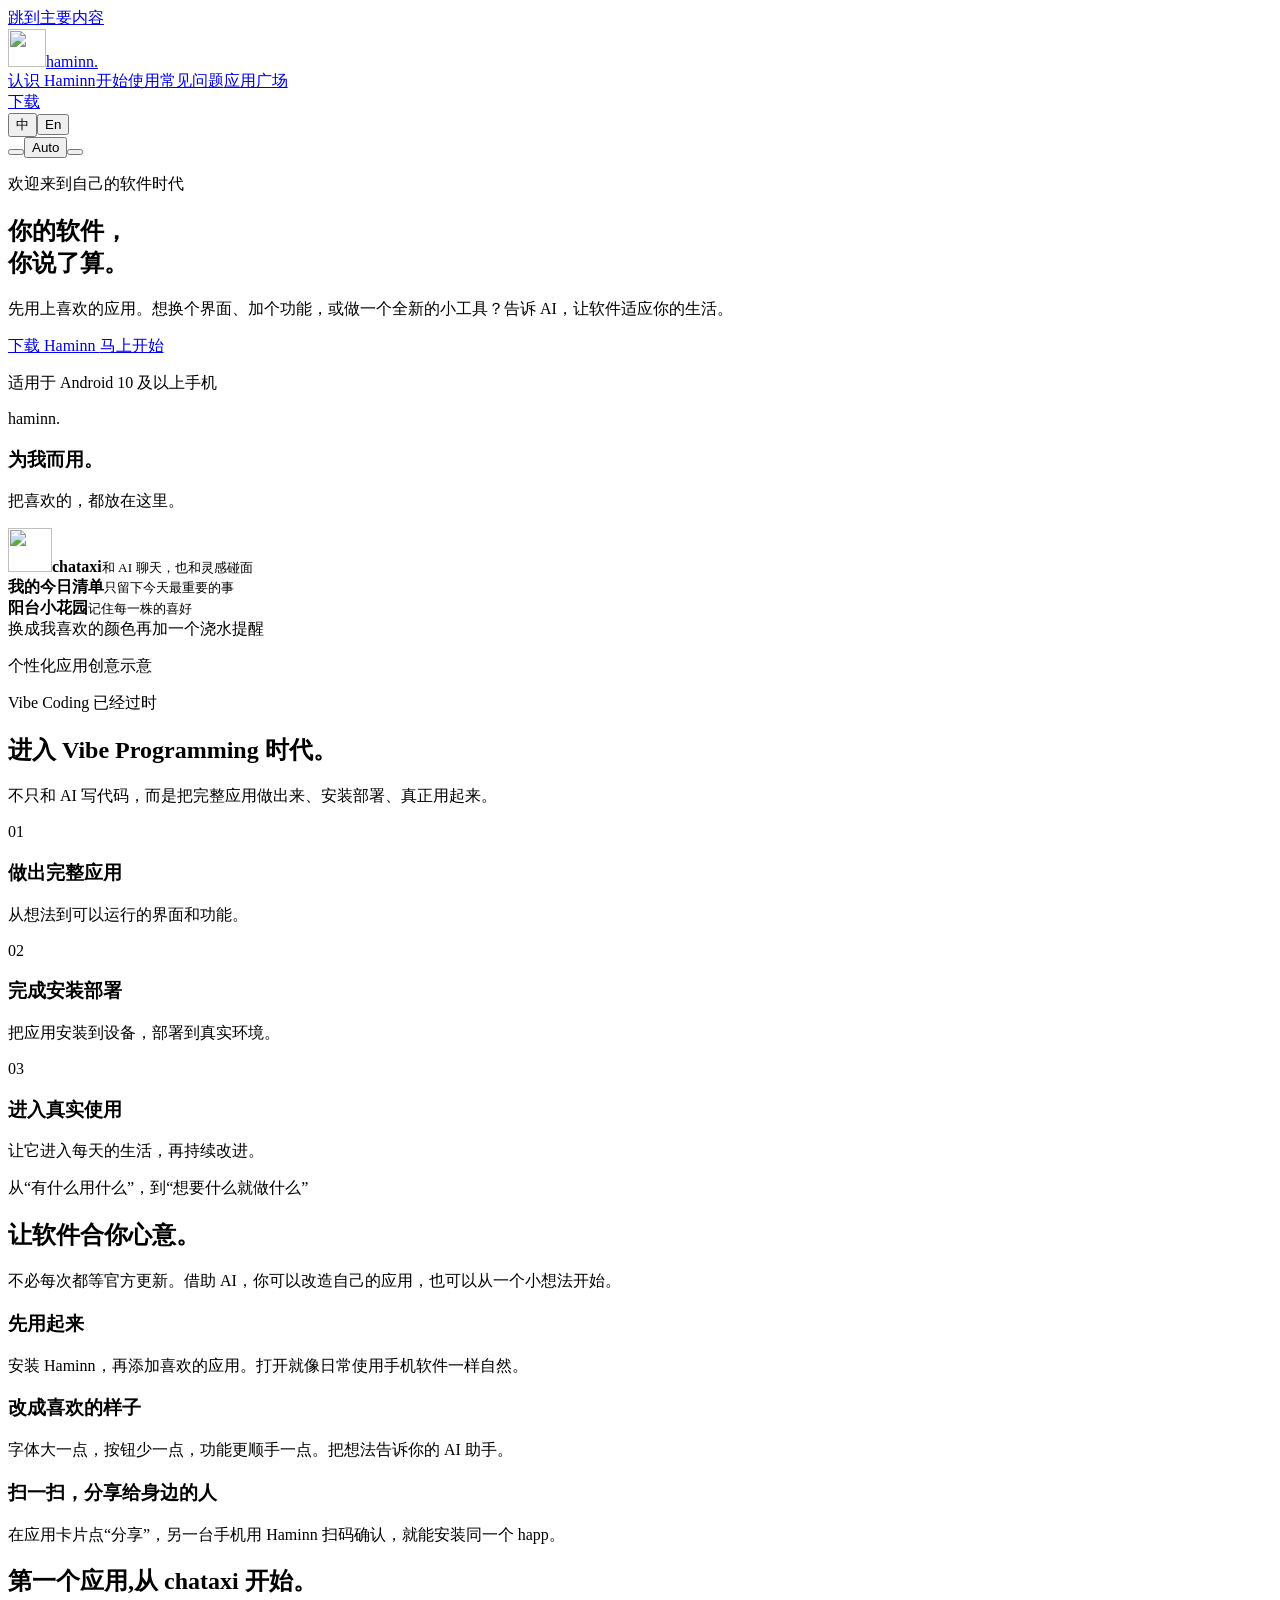
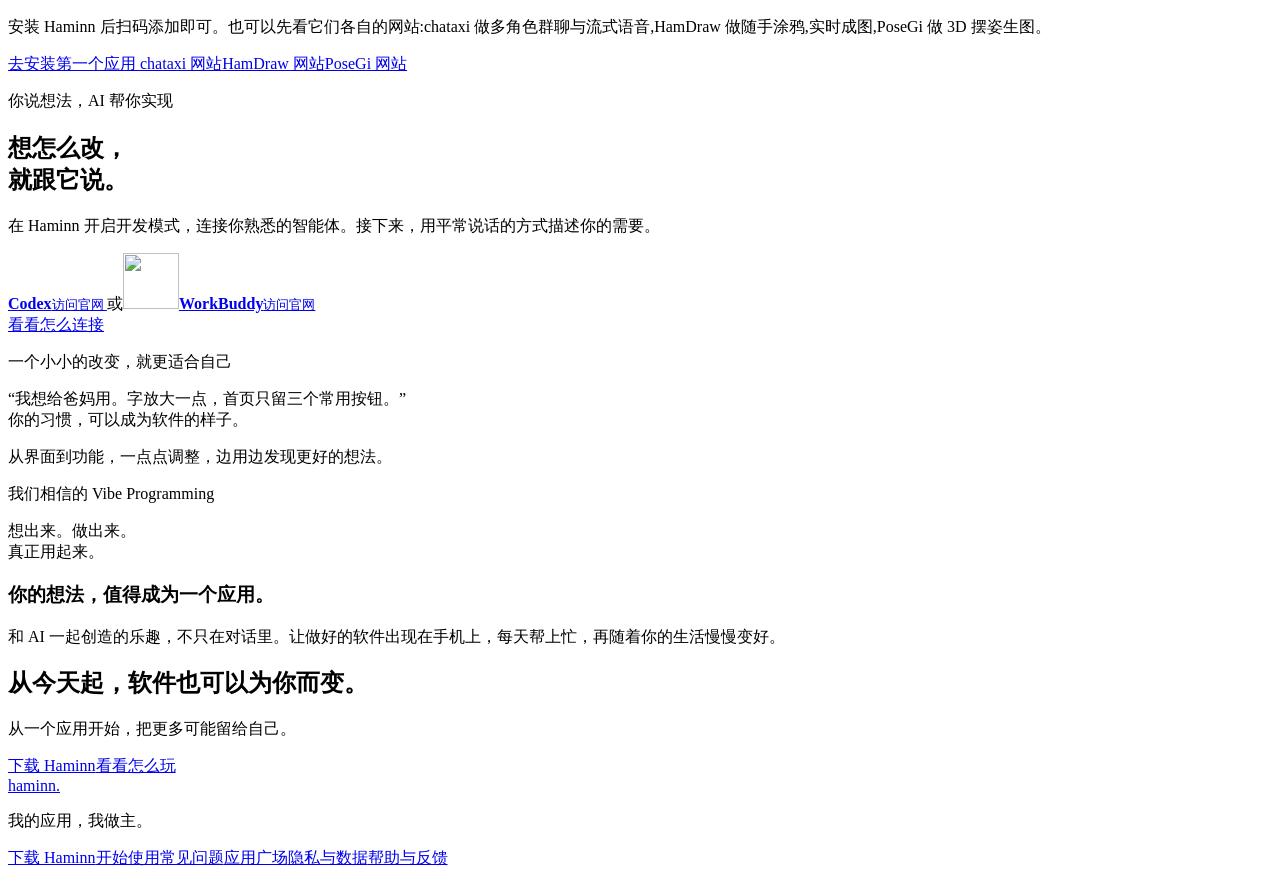
==== public/index.html @ 7e66d482 "Init: HaminnWeb 命名下的全新起点 本仓库由 hermitweb 改名而来（hermit -> haminn，HermitWeb -> HaminnWeb，HermitUI -> Ham" ====
<!doctype html>
<html lang="zh-CN"><head>
<meta charset="utf-8"><meta name="viewport" content="width=device-width, initial-scale=1, viewport-fit=cover">
<meta name="color-scheme" content="light dark"><meta name="description" content="安装、定制并分享喜欢的应用。Haminn 让每个人都能拥有适合自己的手机软件。">
<title>你的软件，你说了算 · Haminn</title>
<link rel="icon" href="/assets/site/haminn-icon-192.png?v=20260926b" type="image/png">
<link rel="apple-touch-icon" href="/assets/site/haminn-icon-192.png?v=20260926b">
<script src="/assets/site/site.js?v=20260926c"></script>
<link rel="stylesheet" href="/assets/vendor/fontawesome/css/all.min.css">
<link rel="stylesheet" href="/assets/site/site.css?v=20260926c">
</head><body>
<a class="skip" href="#main">跳到主要内容</a>
<header class="site-header">
<a class="brand" href="/" aria-label="haminn 首页"><span class="brand-mark logo-mark"><img src="/assets/site/haminn-icon.webp" alt="" width="38" height="38"></span>haminn<span class="brand-dot">.</span></a>
<nav aria-label="网站导航"><a href="/" aria-current="page">认识 Haminn</a><a href="/pages/guide.html">开始使用</a><a href="/pages/faq.html">常见问题</a><a href="/pages/happs.html">应用广场</a></nav>
<div class="header-tools"><a class="button small" href="/pages/download.html">下载 <i class="fa-solid fa-download" aria-hidden="true"></i></a><a class="github-link" href="https://github.com/zhyuzh3d/haminnapp" aria-label="GitHub 仓库" title="GitHub 仓库"><i class="fa-brands fa-github" aria-hidden="true"></i></a><div class="language-switch" id="siteLanguage" role="group" aria-label="选择语言"><button type="button" data-language-choice="zh" aria-pressed="false">中</button><button type="button" data-language-choice="en" aria-pressed="false">En</button></div><div class="theme-switch" id="siteTheme" role="group" aria-label="选择明暗主题"><button type="button" data-theme-choice="dark" aria-pressed="false" aria-label="深色主题"><i class="fa-regular fa-moon" aria-hidden="true"></i></button><button type="button" data-theme-choice="system" aria-pressed="true" aria-label="跟随系统">Auto</button><button type="button" data-theme-choice="light" aria-pressed="false" aria-label="浅色主题"><i class="fa-regular fa-sun" aria-hidden="true"></i></button></div></div>
</header>
<main id="main">
<section class="hero wrap">
<div><p class="eyebrow">欢迎来到自己的软件时代</p><h1>你的软件，<br><span>你说了算。</span></h1><p class="lead">先用上喜欢的应用。想换个界面、加个功能，或做一个全新的小工具？告诉 AI，让软件适应你的生活。</p><div class="button-row"><a class="button" href="/pages/download.html">下载 Haminn <i class="fa-solid fa-arrow-down" aria-hidden="true"></i></a><a class="button blue" href="/pages/guide.html">马上开始 <i class="fa-solid fa-arrow-right" aria-hidden="true"></i></a></div><p class="fine">适用于 Android 10 及以上手机</p></div>
<div class="hero-art"><div class="phone"><div class="phone-top"><span class="brand">haminn<span class="brand-dot">.</span></span><i class="fa-solid fa-sun" aria-hidden="true"></i></div><h3>为我而用。</h3><p class="phone-sub">把喜欢的，都放在这里。</p><div class="app-tile"><img src="/assets/site/chataxi.webp" alt="" width="44" height="44"><span><strong>chataxi</strong><small>和 AI 聊天，也和灵感碰面</small></span></div><div class="app-tile"><span class="tile-icon color-blue"><i class="fa-solid fa-list-check" aria-hidden="true"></i></span><span><strong>我的今日清单</strong><small>只留下今天最重要的事</small></span></div><div class="app-tile"><span class="tile-icon color-violet"><i class="fa-solid fa-seedling" aria-hidden="true"></i></span><span><strong>阳台小花园</strong><small>记住每一株的喜好</small></span></div><div class="phone-bottom" aria-hidden="true"><i class="fa-solid fa-heart"></i><i class="fa-solid fa-table-cells-large"></i><i class="fa-solid fa-wand-magic-sparkles"></i><i class="fa-solid fa-gear"></i></div></div><span class="float-note first"><i class="fa-solid fa-palette" aria-hidden="true"></i>换成我喜欢的颜色</span><span class="float-note second"><i class="fa-solid fa-wand-magic-sparkles" aria-hidden="true"></i>再加一个浇水提醒</span><p class="art-caption">个性化应用创意示意</p></div>
</section>
<section class="wrap vibe-shift" aria-label="从 Vibe Coding 到 Vibe Programming"><div class="vibe-shift-copy"><p class="eyebrow">Vibe Coding 已经过时</p><h2>进入 <strong>Vibe Programming</strong> 时代。</h2><p class="lead">不只和 AI 写代码，而是把完整应用做出来、安装部署、真正用起来。</p></div><div class="vibe-programming-list"><article><span>01</span><div><h3>做出完整应用</h3><p>从想法到可以运行的界面和功能。</p></div></article><article><span>02</span><div><h3>完成安装部署</h3><p>把应用安装到设备，部署到真实环境。</p></div></article><article><span>03</span><div><h3>进入真实使用</h3><p>让它进入每天的生活，再持续改进。</p></div></article></div></section>
<section class="wrap section"><div class="section-head"><p class="eyebrow">从“有什么用什么”，到“想要什么就做什么”</p><h2>让软件合你心意。</h2><p>不必每次都等官方更新。借助 AI，你可以改造自己的应用，也可以从一个小想法开始。</p></div><div class="value-grid">
<article class="card"><span class="big-icon color-blue"><i class="fa-solid fa-mobile-screen-button" aria-hidden="true"></i></span><h3>先用起来</h3><p>安装 Haminn，再添加喜欢的应用。打开就像日常使用手机软件一样自然。</p></article>
<article class="card"><span class="big-icon color-violet"><i class="fa-solid fa-sliders" aria-hidden="true"></i></span><h3>改成喜欢的样子</h3><p>字体大一点，按钮少一点，功能更顺手一点。把想法告诉你的 AI 助手。</p></article>
<article class="card"><span class="big-icon color-orange"><i class="fa-solid fa-share-nodes" aria-hidden="true"></i></span><h3>扫一扫，分享给身边的人</h3><p>在应用卡片点“分享”，另一台手机用 Haminn 扫码确认，就能安装同一个 happ。</p></article>
</div></section>
<section class="wrap start-band"><div><h2>第一个应用,从 chataxi 开始。</h2><p>安装 Haminn 后扫码添加即可。也可以先看它们各自的网站:chataxi 做多角色群聊与流式语音,HamDraw 做随手涂鸦,实时成图,PoseGi 做 3D 摆姿生图。</p></div><div class="button-row"><a class="button blue" href="/pages/guide.html#chataxi">去安装第一个应用 <i class="fa-solid fa-arrow-right" aria-hidden="true"></i></a><a class="button secondary" href="https://chataxi.airen.life/">chataxi 网站</a><a class="button secondary" href="https://hamdraw.airen.life/">HamDraw 网站</a><a class="button secondary" href="https://posegi.airen.life/">PoseGi 网站</a></div></section>
<section class="wrap section split"><div><p class="eyebrow">你说想法，AI 帮你实现</p><h2>想怎么改，<br>就跟它说。</h2><p>在 Haminn 开启开发模式，连接你熟悉的智能体。接下来，用平常说话的方式描述你的需要。</p><div class="agent-links"><a class="agent-link" href="https://openai.com/codex/"><span class="agent-mark"><i class="fa-brands fa-openai" aria-hidden="true"></i></span><span><strong>Codex</strong><small>访问官网 <i class="fa-solid fa-arrow-up-right-from-square" aria-hidden="true"></i></small></span></a><span class="agent-or">或</span><a class="agent-link" href="https://www.workbuddy.cn/"><img src="/assets/site/workbuddy.png" alt="" width="56" height="56" loading="lazy"><span><strong>WorkBuddy</strong><small>访问官网 <i class="fa-solid fa-arrow-up-right-from-square" aria-hidden="true"></i></small></span></a></div><a class="link" href="/pages/guide.html#customize">看看怎么连接 <i class="fa-solid fa-arrow-right" aria-hidden="true"></i></a></div><div class="conversation"><p class="label">一个小小的改变，就更适合自己</p><div class="bubble you">“我想给爸妈用。字放大一点，首页只留三个常用按钮。”</div><div class="bubble idea">你的习惯，可以成为软件的样子。</div><p class="fine">从界面到功能，一点点调整，边用边发现更好的想法。</p></div></section>
<section class="vibe-panel"><div class="wrap split"><div><p class="eyebrow">我们相信的 Vibe Programming</p><div class="vibe-word">想出来。做出来。<br>真正用起来。</div></div><div><h3>你的想法，值得成为一个应用。</h3><p>和 AI 一起创造的乐趣，不只在对话里。让做好的软件出现在手机上，每天帮上忙，再随着你的生活慢慢变好。</p></div></div></section>
<section class="wrap final-cta"><h2>从今天起，软件也可以为你而变。</h2><p>从一个应用开始，把更多可能留给自己。</p><div class="button-row"><a class="button" href="/pages/download.html">下载 Haminn</a><a class="button violet" href="/pages/guide.html">看看怎么玩</a></div></section></main>
<footer class="site-footer"><div><a class="brand" href="/">haminn<span class="brand-dot">.</span></a><p>我的应用，我做主。</p></div><nav aria-label="页脚导航"><a href="/pages/download.html">下载 Haminn</a><a href="/pages/guide.html">开始使用</a><a href="/pages/faq.html">常见问题</a><a href="/pages/happs.html">应用广场</a><a href="/pages/privacy.html">隐私与数据</a><a href="/pages/donate.html">帮助与反馈</a></nav></footer>
</body></html>
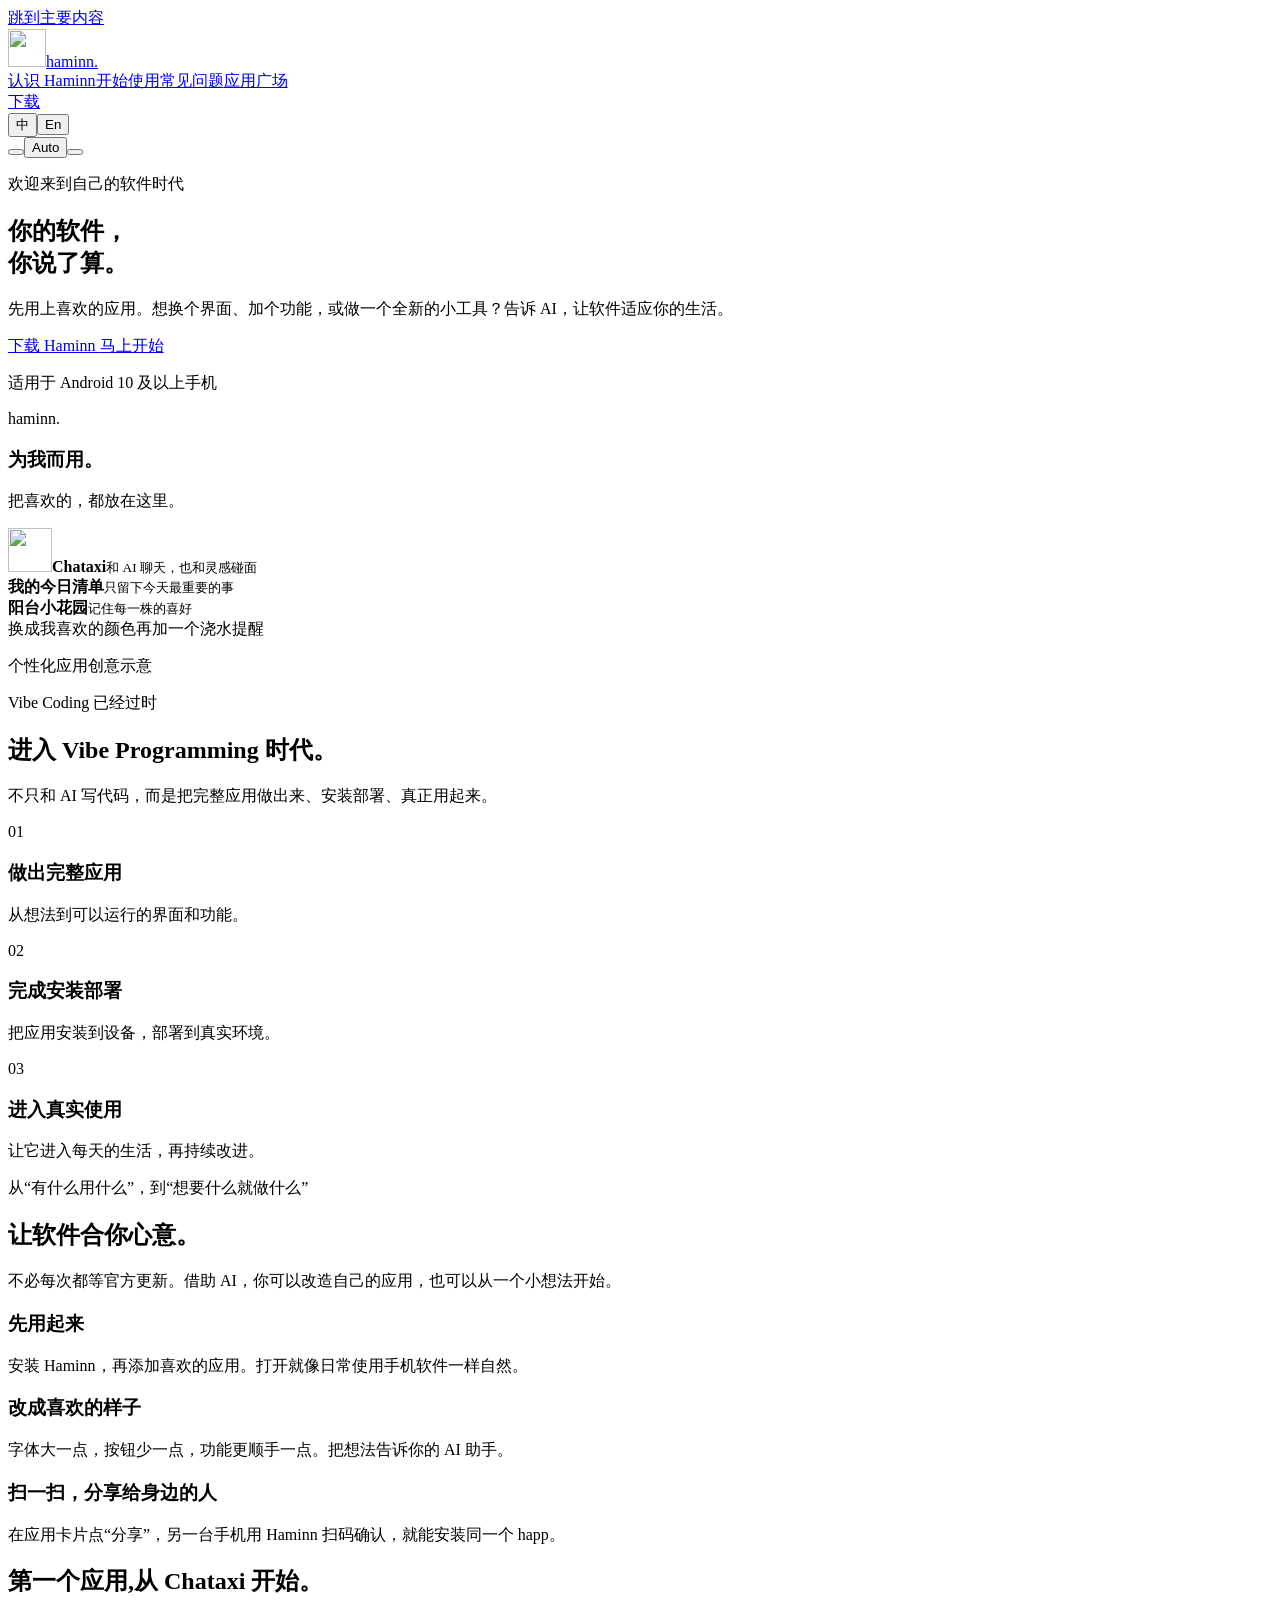
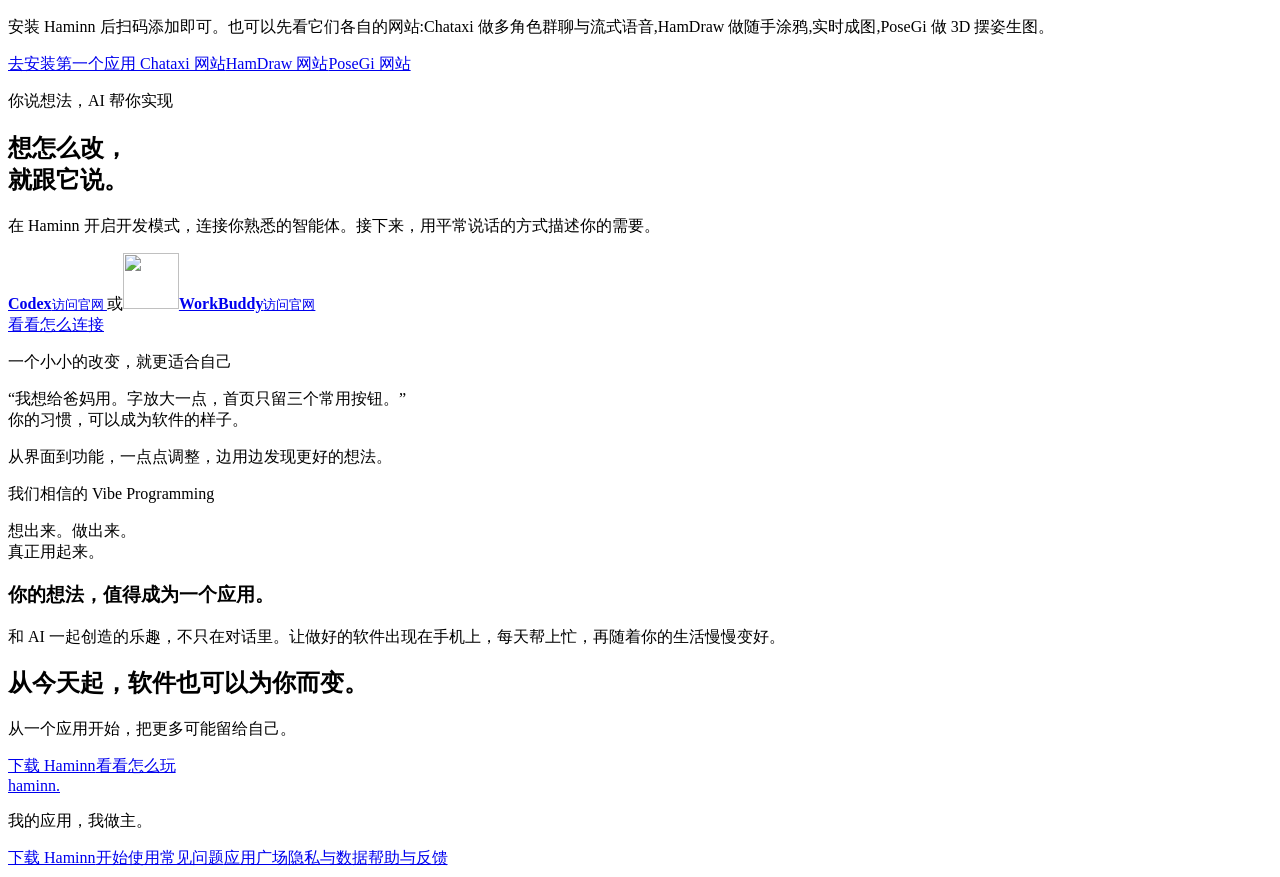
==== commit e47cc2f4: "HaminnWeb：全站文案把 chataxi 统一为首字母大写 Chataxi - 网页、导航、卡片、简介与 site.js 词条里的产品名改为 Chataxi；网址、DOM id 与锚点保持小写 " ====
--- a/public/index.html
+++ b/public/index.html
@@ -5,9 +5,9 @@
 <title>你的软件，你说了算 · Haminn</title>
 <link rel="icon" href="/assets/site/haminn-icon-192.png?v=20260926b" type="image/png">
 <link rel="apple-touch-icon" href="/assets/site/haminn-icon-192.png?v=20260926b">
-<script src="/assets/site/site.js?v=20260926c"></script>
+<script src="/assets/site/site.js?v=20260929a"></script>
 <link rel="stylesheet" href="/assets/vendor/fontawesome/css/all.min.css">
-<link rel="stylesheet" href="/assets/site/site.css?v=20260926c">
+<link rel="stylesheet" href="/assets/site/site.css?v=20260929a">
 </head><body>
 <a class="skip" href="#main">跳到主要内容</a>
 <header class="site-header">
@@ -18,7 +18,7 @@
 <main id="main">
 <section class="hero wrap">
 <div><p class="eyebrow">欢迎来到自己的软件时代</p><h1>你的软件，<br><span>你说了算。</span></h1><p class="lead">先用上喜欢的应用。想换个界面、加个功能，或做一个全新的小工具？告诉 AI，让软件适应你的生活。</p><div class="button-row"><a class="button" href="/pages/download.html">下载 Haminn <i class="fa-solid fa-arrow-down" aria-hidden="true"></i></a><a class="button blue" href="/pages/guide.html">马上开始 <i class="fa-solid fa-arrow-right" aria-hidden="true"></i></a></div><p class="fine">适用于 Android 10 及以上手机</p></div>
-<div class="hero-art"><div class="phone"><div class="phone-top"><span class="brand">haminn<span class="brand-dot">.</span></span><i class="fa-solid fa-sun" aria-hidden="true"></i></div><h3>为我而用。</h3><p class="phone-sub">把喜欢的，都放在这里。</p><div class="app-tile"><img src="/assets/site/chataxi.webp" alt="" width="44" height="44"><span><strong>chataxi</strong><small>和 AI 聊天，也和灵感碰面</small></span></div><div class="app-tile"><span class="tile-icon color-blue"><i class="fa-solid fa-list-check" aria-hidden="true"></i></span><span><strong>我的今日清单</strong><small>只留下今天最重要的事</small></span></div><div class="app-tile"><span class="tile-icon color-violet"><i class="fa-solid fa-seedling" aria-hidden="true"></i></span><span><strong>阳台小花园</strong><small>记住每一株的喜好</small></span></div><div class="phone-bottom" aria-hidden="true"><i class="fa-solid fa-heart"></i><i class="fa-solid fa-table-cells-large"></i><i class="fa-solid fa-wand-magic-sparkles"></i><i class="fa-solid fa-gear"></i></div></div><span class="float-note first"><i class="fa-solid fa-palette" aria-hidden="true"></i>换成我喜欢的颜色</span><span class="float-note second"><i class="fa-solid fa-wand-magic-sparkles" aria-hidden="true"></i>再加一个浇水提醒</span><p class="art-caption">个性化应用创意示意</p></div>
+<div class="hero-art"><div class="phone"><div class="phone-top"><span class="brand">haminn<span class="brand-dot">.</span></span><i class="fa-solid fa-sun" aria-hidden="true"></i></div><h3>为我而用。</h3><p class="phone-sub">把喜欢的，都放在这里。</p><div class="app-tile"><img src="/assets/site/chataxi.webp" alt="" width="44" height="44"><span><strong>Chataxi</strong><small>和 AI 聊天，也和灵感碰面</small></span></div><div class="app-tile"><span class="tile-icon color-blue"><i class="fa-solid fa-list-check" aria-hidden="true"></i></span><span><strong>我的今日清单</strong><small>只留下今天最重要的事</small></span></div><div class="app-tile"><span class="tile-icon color-violet"><i class="fa-solid fa-seedling" aria-hidden="true"></i></span><span><strong>阳台小花园</strong><small>记住每一株的喜好</small></span></div><div class="phone-bottom" aria-hidden="true"><i class="fa-solid fa-heart"></i><i class="fa-solid fa-table-cells-large"></i><i class="fa-solid fa-wand-magic-sparkles"></i><i class="fa-solid fa-gear"></i></div></div><span class="float-note first"><i class="fa-solid fa-palette" aria-hidden="true"></i>换成我喜欢的颜色</span><span class="float-note second"><i class="fa-solid fa-wand-magic-sparkles" aria-hidden="true"></i>再加一个浇水提醒</span><p class="art-caption">个性化应用创意示意</p></div>
 </section>
 <section class="wrap vibe-shift" aria-label="从 Vibe Coding 到 Vibe Programming"><div class="vibe-shift-copy"><p class="eyebrow">Vibe Coding 已经过时</p><h2>进入 <strong>Vibe Programming</strong> 时代。</h2><p class="lead">不只和 AI 写代码，而是把完整应用做出来、安装部署、真正用起来。</p></div><div class="vibe-programming-list"><article><span>01</span><div><h3>做出完整应用</h3><p>从想法到可以运行的界面和功能。</p></div></article><article><span>02</span><div><h3>完成安装部署</h3><p>把应用安装到设备，部署到真实环境。</p></div></article><article><span>03</span><div><h3>进入真实使用</h3><p>让它进入每天的生活，再持续改进。</p></div></article></div></section>
 <section class="wrap section"><div class="section-head"><p class="eyebrow">从“有什么用什么”，到“想要什么就做什么”</p><h2>让软件合你心意。</h2><p>不必每次都等官方更新。借助 AI，你可以改造自己的应用，也可以从一个小想法开始。</p></div><div class="value-grid">
@@ -26,7 +26,7 @@
 <article class="card"><span class="big-icon color-violet"><i class="fa-solid fa-sliders" aria-hidden="true"></i></span><h3>改成喜欢的样子</h3><p>字体大一点，按钮少一点，功能更顺手一点。把想法告诉你的 AI 助手。</p></article>
 <article class="card"><span class="big-icon color-orange"><i class="fa-solid fa-share-nodes" aria-hidden="true"></i></span><h3>扫一扫，分享给身边的人</h3><p>在应用卡片点“分享”，另一台手机用 Haminn 扫码确认，就能安装同一个 happ。</p></article>
 </div></section>
-<section class="wrap start-band"><div><h2>第一个应用,从 chataxi 开始。</h2><p>安装 Haminn 后扫码添加即可。也可以先看它们各自的网站:chataxi 做多角色群聊与流式语音,HamDraw 做随手涂鸦,实时成图,PoseGi 做 3D 摆姿生图。</p></div><div class="button-row"><a class="button blue" href="/pages/guide.html#chataxi">去安装第一个应用 <i class="fa-solid fa-arrow-right" aria-hidden="true"></i></a><a class="button secondary" href="https://chataxi.airen.life/">chataxi 网站</a><a class="button secondary" href="https://hamdraw.airen.life/">HamDraw 网站</a><a class="button secondary" href="https://posegi.airen.life/">PoseGi 网站</a></div></section>
+<section class="wrap start-band"><div><h2>第一个应用,从 Chataxi 开始。</h2><p>安装 Haminn 后扫码添加即可。也可以先看它们各自的网站:Chataxi 做多角色群聊与流式语音,HamDraw 做随手涂鸦,实时成图,PoseGi 做 3D 摆姿生图。</p></div><div class="button-row"><a class="button blue" href="/pages/guide.html#chataxi">去安装第一个应用 <i class="fa-solid fa-arrow-right" aria-hidden="true"></i></a><a class="button secondary" href="https://chataxi.airen.life/">Chataxi 网站</a><a class="button secondary" href="https://hamdraw.airen.life/">HamDraw 网站</a><a class="button secondary" href="https://posegi.airen.life/">PoseGi 网站</a></div></section>
 <section class="wrap section split"><div><p class="eyebrow">你说想法，AI 帮你实现</p><h2>想怎么改，<br>就跟它说。</h2><p>在 Haminn 开启开发模式，连接你熟悉的智能体。接下来，用平常说话的方式描述你的需要。</p><div class="agent-links"><a class="agent-link" href="https://openai.com/codex/"><span class="agent-mark"><i class="fa-brands fa-openai" aria-hidden="true"></i></span><span><strong>Codex</strong><small>访问官网 <i class="fa-solid fa-arrow-up-right-from-square" aria-hidden="true"></i></small></span></a><span class="agent-or">或</span><a class="agent-link" href="https://www.workbuddy.cn/"><img src="/assets/site/workbuddy.png" alt="" width="56" height="56" loading="lazy"><span><strong>WorkBuddy</strong><small>访问官网 <i class="fa-solid fa-arrow-up-right-from-square" aria-hidden="true"></i></small></span></a></div><a class="link" href="/pages/guide.html#customize">看看怎么连接 <i class="fa-solid fa-arrow-right" aria-hidden="true"></i></a></div><div class="conversation"><p class="label">一个小小的改变，就更适合自己</p><div class="bubble you">“我想给爸妈用。字放大一点，首页只留三个常用按钮。”</div><div class="bubble idea">你的习惯，可以成为软件的样子。</div><p class="fine">从界面到功能，一点点调整，边用边发现更好的想法。</p></div></section>
 <section class="vibe-panel"><div class="wrap split"><div><p class="eyebrow">我们相信的 Vibe Programming</p><div class="vibe-word">想出来。做出来。<br>真正用起来。</div></div><div><h3>你的想法，值得成为一个应用。</h3><p>和 AI 一起创造的乐趣，不只在对话里。让做好的软件出现在手机上，每天帮上忙，再随着你的生活慢慢变好。</p></div></div></section>
 <section class="wrap final-cta"><h2>从今天起，软件也可以为你而变。</h2><p>从一个应用开始，把更多可能留给自己。</p><div class="button-row"><a class="button" href="/pages/download.html">下载 Haminn</a><a class="button violet" href="/pages/guide.html">看看怎么玩</a></div></section></main>
